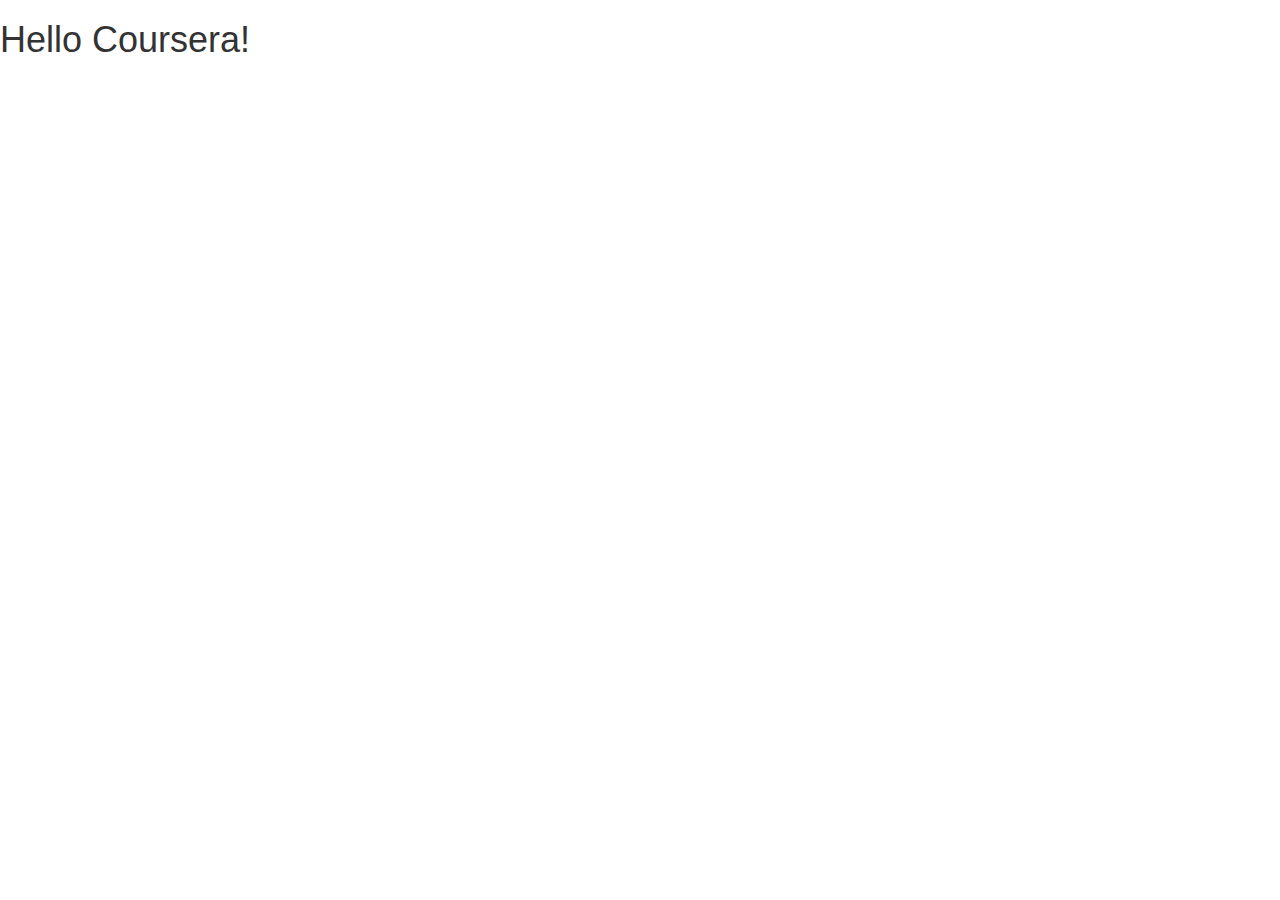
==== index.html @ ae152905 "Añadiendo estructura de tarea" ====
<!doctype html>
<html lang="en">
  <head>
    <meta charset="utf-8">
    <meta http-equiv="X-UA-Compatible" content="IE=edge">
    <meta name="viewport" content="width=device-width, initial-scale=1">

    <!-- HTML5 shim and Respond.js for IE8 support of HTML5 elements and media queries -->
    <!-- WARNING: Respond.js doesn't work if you view the page via file:// -->
    <!--[if lt IE 9]>
      <script src="https://oss.maxcdn.com/html5shiv/3.7.2/html5shiv.min.js"></script>
      <script src="https://oss.maxcdn.com/respond/1.4.2/respond.min.js"></script>
    <![endif]-->

    <title>Boostrap Starter Page</title>
    <link rel="stylesheet" href="css/bootstrap.min.css">
    <link rel="stylesheet" href="css/styles.css">
  </head>
<body>

  <h1>Hello Coursera!</h1>

  <!-- jQuery (Bootstrap JS plugins depend on it) -->
  <script src="js/jquery-1.11.3.min.js"></script>
  <script src="js/bootstrap.min.js"></script>
  <script src="js/script.js"></script>
</body>
</html>
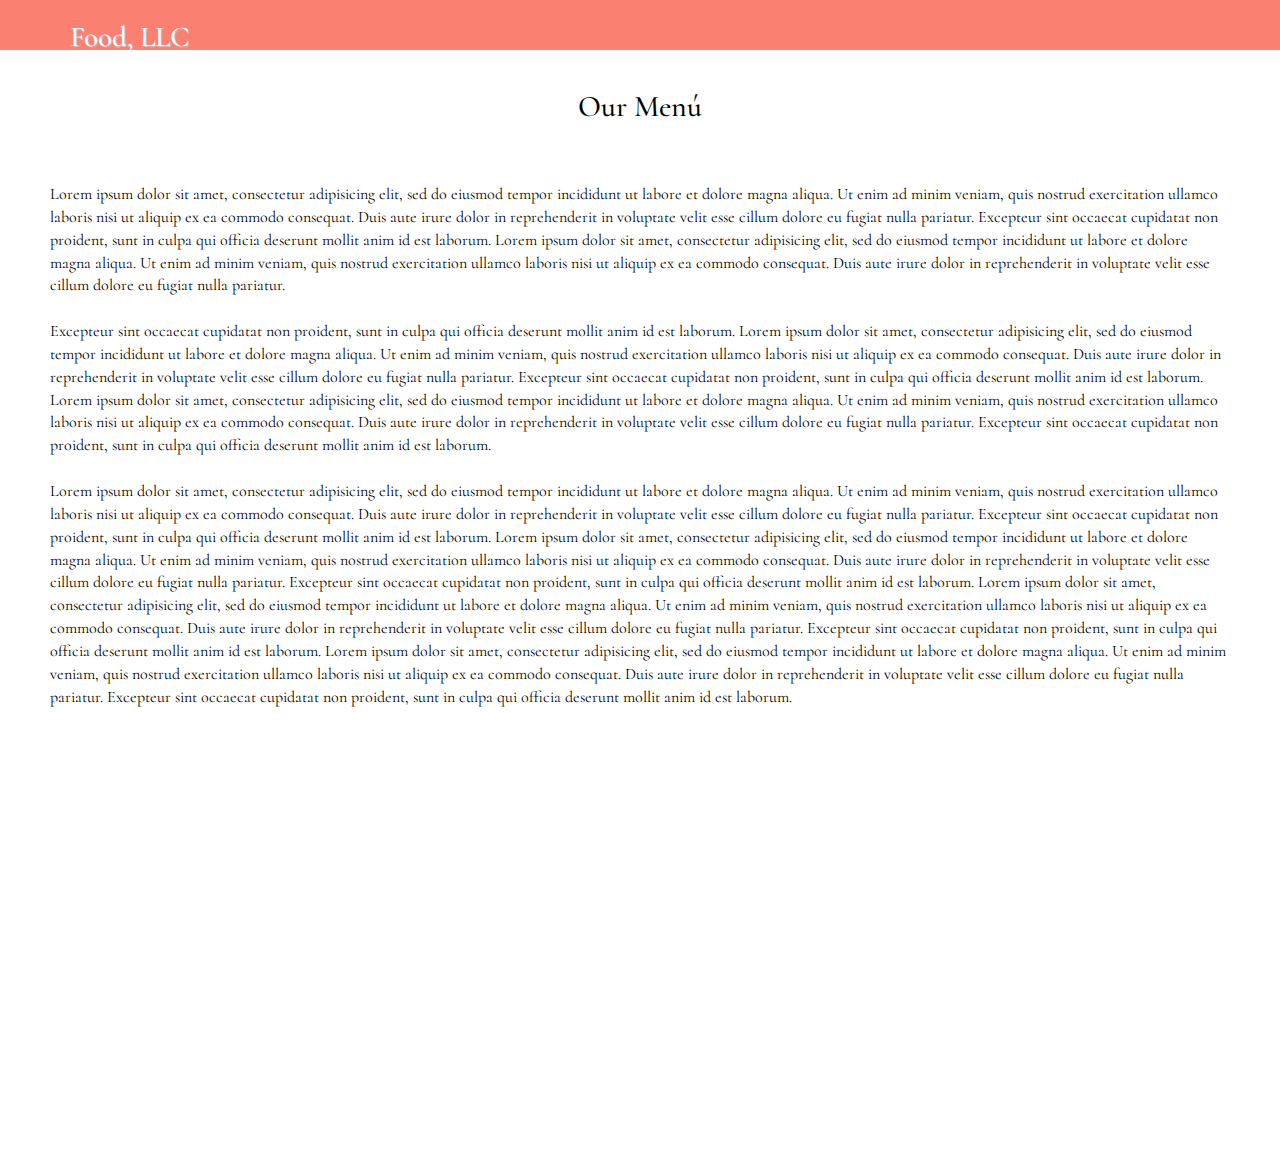
==== commit 234fedfa: "Añadiendo tarea finalizada." ====
--- a/index.html
+++ b/index.html
@@ -4,22 +4,103 @@
     <meta charset="utf-8">
     <meta http-equiv="X-UA-Compatible" content="IE=edge">
     <meta name="viewport" content="width=device-width, initial-scale=1">
-
-    <!-- HTML5 shim and Respond.js for IE8 support of HTML5 elements and media queries -->
-    <!-- WARNING: Respond.js doesn't work if you view the page via file:// -->
-    <!--[if lt IE 9]>
-      <script src="https://oss.maxcdn.com/html5shiv/3.7.2/html5shiv.min.js"></script>
-      <script src="https://oss.maxcdn.com/respond/1.4.2/respond.min.js"></script>
-    <![endif]-->
-
-    <title>Boostrap Starter Page</title>
+    <title>mod3-solution</title>
     <link rel="stylesheet" href="css/bootstrap.min.css">
     <link rel="stylesheet" href="css/styles.css">
+    <link href="https://fonts.googleapis.com/css?family=Cormorant" rel="stylesheet">
+
   </head>
 <body>
+   <header>
+    <nav id="header-nav" class="navbar navbar-default">
+      <div class="container">
+        <div class="navbar-header">
 
-  <h1>Hello Coursera!</h1>
+          <div class="navbar-brand pull-left">
+            <a href="index.html"><h1>Food, LLC</h1></a>
+          </div>
 
+          <button type="button" class="navbar-toggle collapsed" data-toggle="collapse" data-target="#collapsable-nav" aria-expanded="false">
+            <span class="sr-only">Toggle navigation</span>
+            <span class="icon-bar"></span>
+            <span class="icon-bar"></span>
+            <span class="icon-bar"></span>
+          </button>
+        </div>
+
+        <div id="collapsable-nav" class="collapse navbar-collapse">
+           <ul id="nav-list" class="nav navbar-nav navbar-right hidden-sm hidden-md hidden-lg">
+           <li>
+              <a>Chicken</a>
+            </li>
+            <li>
+              <a>Beef</a>
+            </li>
+            <li>
+              <a>Sushi</a>
+            </li>
+        
+          </ul><!-- #nav-list -->
+        </div><!-- .collapse .navbar-collapse -->
+      </div><!-- .container -->
+    </nav><!-- #header-nav -->
+  </header>
+ 
+   <div id="main-content" class="container col-xs-12">
+    <h2 class="text-center">Our Menú</h2> 
+    <p>Lorem ipsum dolor sit amet, consectetur adipisicing elit, sed do eiusmod
+    tempor incididunt ut labore et dolore magna aliqua. Ut enim ad minim veniam,
+    quis nostrud exercitation ullamco laboris nisi ut aliquip ex ea commodo
+    consequat. Duis aute irure dolor in reprehenderit in voluptate velit esse
+    cillum dolore eu fugiat nulla pariatur. Excepteur sint occaecat cupidatat non
+    proident, sunt in culpa qui officia deserunt mollit anim id est laborum.
+    Lorem ipsum dolor sit amet, consectetur adipisicing elit, sed do eiusmod
+    tempor incididunt ut labore et dolore magna aliqua. Ut enim ad minim veniam,
+    quis nostrud exercitation ullamco laboris nisi ut aliquip ex ea commodo
+    consequat. Duis aute irure dolor in reprehenderit in voluptate velit esse
+    cillum dolore eu fugiat nulla pariatur. <br><br>
+    Excepteur sint occaecat cupidatat non
+    proident, sunt in culpa qui officia deserunt mollit anim id est laborum.
+    Lorem ipsum dolor sit amet, consectetur adipisicing elit, sed do eiusmod
+    tempor incididunt ut labore et dolore magna aliqua. Ut enim ad minim veniam,
+    quis nostrud exercitation ullamco laboris nisi ut aliquip ex ea commodo
+    consequat. Duis aute irure dolor in reprehenderit in voluptate velit esse
+    cillum dolore eu fugiat nulla pariatur. Excepteur sint occaecat cupidatat non
+    proident, sunt in culpa qui officia deserunt mollit anim id est laborum.
+    Lorem ipsum dolor sit amet, consectetur adipisicing elit, sed do eiusmod
+    tempor incididunt ut labore et dolore magna aliqua. Ut enim ad minim veniam,
+    quis nostrud exercitation ullamco laboris nisi ut aliquip ex ea commodo
+    consequat. Duis aute irure dolor in reprehenderit in voluptate velit esse
+    cillum dolore eu fugiat nulla pariatur. Excepteur sint occaecat cupidatat non
+    proident, sunt in culpa qui officia deserunt mollit anim id est laborum.
+    <br><br>
+    Lorem ipsum dolor sit amet, consectetur adipisicing elit, sed do eiusmod
+    tempor incididunt ut labore et dolore magna aliqua. Ut enim ad minim veniam,
+    quis nostrud exercitation ullamco laboris nisi ut aliquip ex ea commodo
+    consequat. Duis aute irure dolor in reprehenderit in voluptate velit esse
+    cillum dolore eu fugiat nulla pariatur. Excepteur sint occaecat cupidatat non
+    proident, sunt in culpa qui officia deserunt mollit anim id est laborum.
+    Lorem ipsum dolor sit amet, consectetur adipisicing elit, sed do eiusmod
+    tempor incididunt ut labore et dolore magna aliqua. Ut enim ad minim veniam,
+    quis nostrud exercitation ullamco laboris nisi ut aliquip ex ea commodo
+    consequat. Duis aute irure dolor in reprehenderit in voluptate velit esse
+    cillum dolore eu fugiat nulla pariatur. Excepteur sint occaecat cupidatat non
+    proident, sunt in culpa qui officia deserunt mollit anim id est laborum.
+    Lorem ipsum dolor sit amet, consectetur adipisicing elit, sed do eiusmod
+    tempor incididunt ut labore et dolore magna aliqua. Ut enim ad minim veniam,
+    quis nostrud exercitation ullamco laboris nisi ut aliquip ex ea commodo
+    consequat. Duis aute irure dolor in reprehenderit in voluptate velit esse
+    cillum dolore eu fugiat nulla pariatur. Excepteur sint occaecat cupidatat non
+    proident, sunt in culpa qui officia deserunt mollit anim id est laborum.
+    Lorem ipsum dolor sit amet, consectetur adipisicing elit, sed do eiusmod
+    tempor incididunt ut labore et dolore magna aliqua. Ut enim ad minim veniam,
+    quis nostrud exercitation ullamco laboris nisi ut aliquip ex ea commodo
+    consequat. Duis aute irure dolor in reprehenderit in voluptate velit esse
+    cillum dolore eu fugiat nulla pariatur. Excepteur sint occaecat cupidatat non
+    proident, sunt in culpa qui officia deserunt mollit anim id est laborum.
+
+    </p>
+  </div>
   <!-- jQuery (Bootstrap JS plugins depend on it) -->
   <script src="js/jquery-1.11.3.min.js"></script>
   <script src="js/bootstrap.min.js"></script>
--- a/css/styles.css
+++ b/css/styles.css
@@ -0,0 +1,57 @@
+body {
+  font-size: 16px;
+  color: black;
+  font-family: 'Cormorant', serif;
+}
+
+#header-nav {
+	background-color: salmon;
+	border-radius: 0;
+	border: 0;
+	
+}
+.navbar-brand {
+  padding-top: 25px;
+}
+.navbar-brand h1{
+  color: white;
+  font-family: 'Cormorant', serif;
+  font-size: 1.6em;
+  text-shadow: 1px 1px 1px #BFC9CA;
+  margin-top: 0;
+  margin-bottom: 0;
+  line-height: .85;
+ }
+
+#nav-list {
+  margin-top: 10px;
+}
+#nav-list a {
+  color: white;
+  font-size: 1em;
+  text-align: center;
+}
+#nav-list a:hover {
+  background: #BFC9CA;
+  opacity: .5;
+  
+}
+.navbar-brand a:hover, .navbar-brand a:focus {
+  text-decoration: none;
+}
+.navbar-header button.navbar-toggle, .navbar-header .icon-bar {
+  border: 1px solid white;
+}
+.navbar-header button.navbar-toggle {
+  clear: left;
+  margin-top: -30px;
+}
+
+#main-content h2{
+	margin-bottom: 25px;
+}
+#main-content p{
+	height: 1000px;
+	padding: 35px;
+}
+
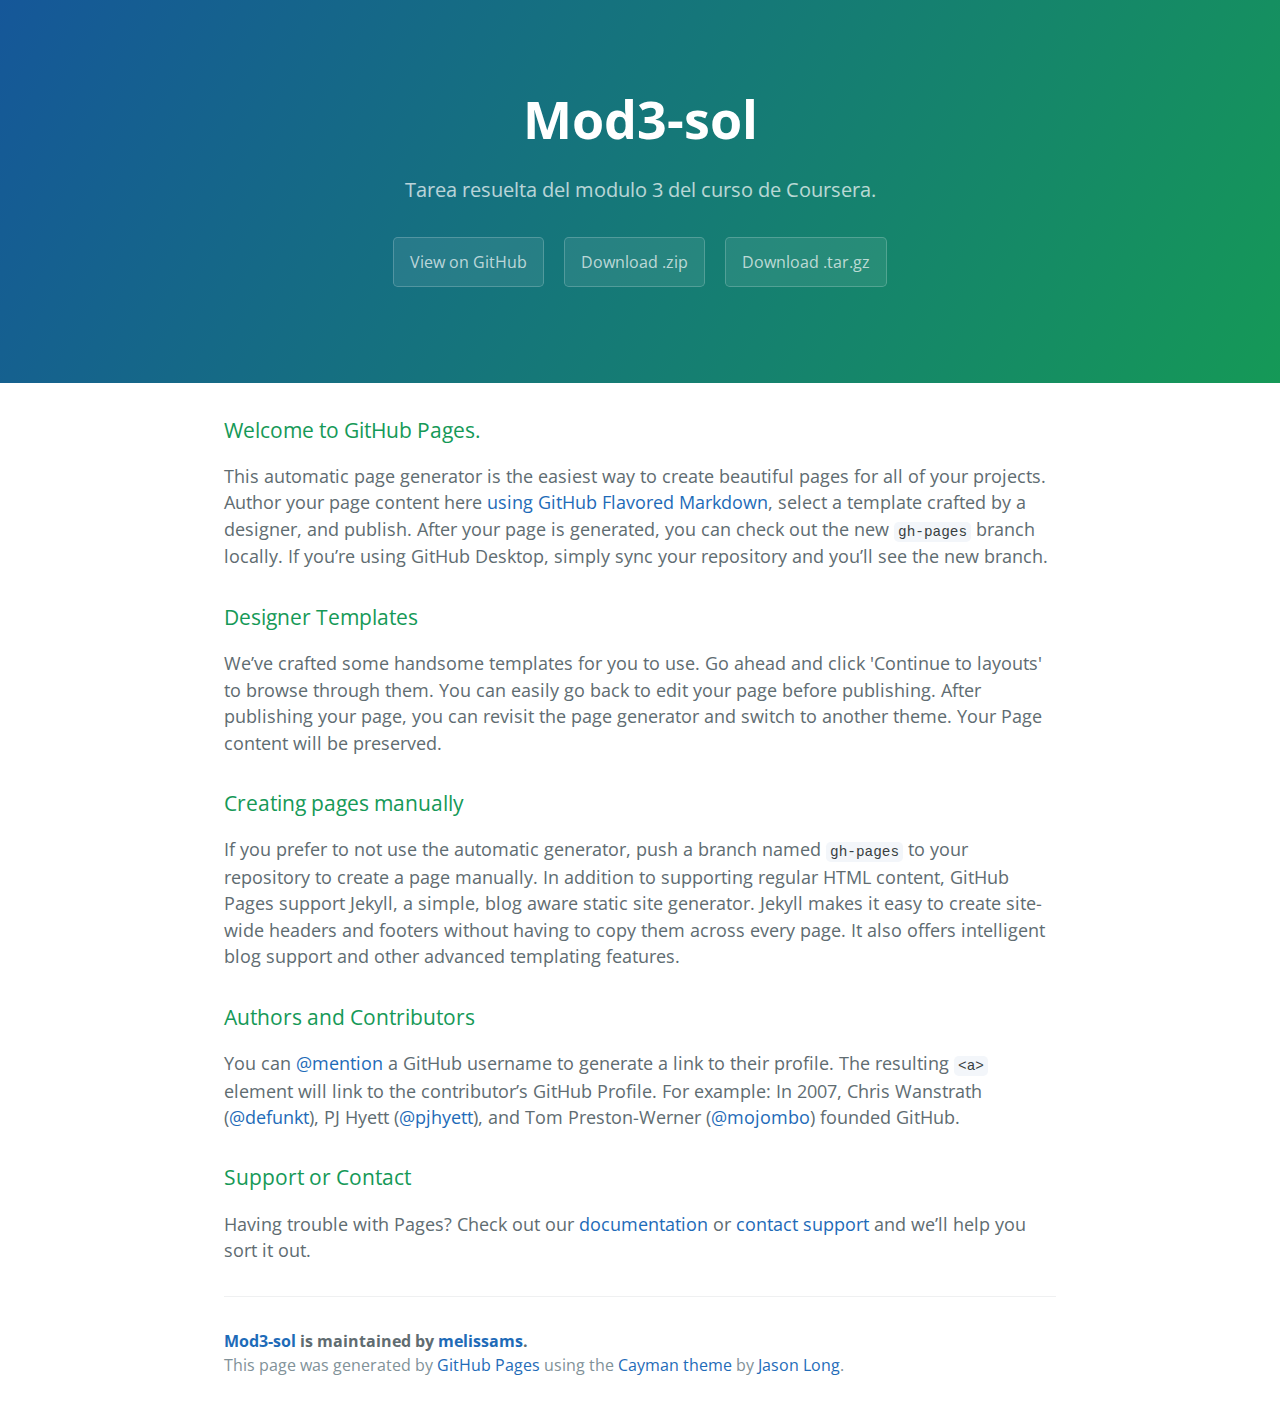
==== commit bd848faf: "Create gh-pages branch via GitHub" ====
--- a/index.html
+++ b/index.html
@@ -1,109 +1,57 @@
-<!doctype html>
-<html lang="en">
+<!DOCTYPE html>
+<html lang="en-us">
   <head>
-    <meta charset="utf-8">
-    <meta http-equiv="X-UA-Compatible" content="IE=edge">
+    <meta charset="UTF-8">
+    <title>Mod3-sol by melissams</title>
     <meta name="viewport" content="width=device-width, initial-scale=1">
-    <title>mod3-solution</title>
-    <link rel="stylesheet" href="css/bootstrap.min.css">
-    <link rel="stylesheet" href="css/styles.css">
-    <link href="https://fonts.googleapis.com/css?family=Cormorant" rel="stylesheet">
+    <link rel="stylesheet" type="text/css" href="stylesheets/normalize.css" media="screen">
+    <link href='https://fonts.googleapis.com/css?family=Open+Sans:400,700' rel='stylesheet' type='text/css'>
+    <link rel="stylesheet" type="text/css" href="stylesheets/stylesheet.css" media="screen">
+    <link rel="stylesheet" type="text/css" href="stylesheets/github-light.css" media="screen">
+  </head>
+  <body>
+    <section class="page-header">
+      <h1 class="project-name">Mod3-sol</h1>
+      <h2 class="project-tagline">Tarea resuelta del modulo 3 del curso de Coursera.</h2>
+      <a href="https://github.com/melissams/mod3-sol" class="btn">View on GitHub</a>
+      <a href="https://github.com/melissams/mod3-sol/zipball/master" class="btn">Download .zip</a>
+      <a href="https://github.com/melissams/mod3-sol/tarball/master" class="btn">Download .tar.gz</a>
+    </section>
 
-  </head>
-<body>
-   <header>
-    <nav id="header-nav" class="navbar navbar-default">
-      <div class="container">
-        <div class="navbar-header">
+    <section class="main-content">
+      <h3>
+<a id="welcome-to-github-pages" class="anchor" href="#welcome-to-github-pages" aria-hidden="true"><span aria-hidden="true" class="octicon octicon-link"></span></a>Welcome to GitHub Pages.</h3>
 
-          <div class="navbar-brand pull-left">
-            <a href="index.html"><h1>Food, LLC</h1></a>
-          </div>
+<p>This automatic page generator is the easiest way to create beautiful pages for all of your projects. Author your page content here <a href="https://guides.github.com/features/mastering-markdown/">using GitHub Flavored Markdown</a>, select a template crafted by a designer, and publish. After your page is generated, you can check out the new <code>gh-pages</code> branch locally. If you’re using GitHub Desktop, simply sync your repository and you’ll see the new branch.</p>
 
-          <button type="button" class="navbar-toggle collapsed" data-toggle="collapse" data-target="#collapsable-nav" aria-expanded="false">
-            <span class="sr-only">Toggle navigation</span>
-            <span class="icon-bar"></span>
-            <span class="icon-bar"></span>
-            <span class="icon-bar"></span>
-          </button>
-        </div>
+<h3>
+<a id="designer-templates" class="anchor" href="#designer-templates" aria-hidden="true"><span aria-hidden="true" class="octicon octicon-link"></span></a>Designer Templates</h3>
 
-        <div id="collapsable-nav" class="collapse navbar-collapse">
-           <ul id="nav-list" class="nav navbar-nav navbar-right hidden-sm hidden-md hidden-lg">
-           <li>
-              <a>Chicken</a>
-            </li>
-            <li>
-              <a>Beef</a>
-            </li>
-            <li>
-              <a>Sushi</a>
-            </li>
-        
-          </ul><!-- #nav-list -->
-        </div><!-- .collapse .navbar-collapse -->
-      </div><!-- .container -->
-    </nav><!-- #header-nav -->
-  </header>
- 
-   <div id="main-content" class="container col-xs-12">
-    <h2 class="text-center">Our Menú</h2> 
-    <p>Lorem ipsum dolor sit amet, consectetur adipisicing elit, sed do eiusmod
-    tempor incididunt ut labore et dolore magna aliqua. Ut enim ad minim veniam,
-    quis nostrud exercitation ullamco laboris nisi ut aliquip ex ea commodo
-    consequat. Duis aute irure dolor in reprehenderit in voluptate velit esse
-    cillum dolore eu fugiat nulla pariatur. Excepteur sint occaecat cupidatat non
-    proident, sunt in culpa qui officia deserunt mollit anim id est laborum.
-    Lorem ipsum dolor sit amet, consectetur adipisicing elit, sed do eiusmod
-    tempor incididunt ut labore et dolore magna aliqua. Ut enim ad minim veniam,
-    quis nostrud exercitation ullamco laboris nisi ut aliquip ex ea commodo
-    consequat. Duis aute irure dolor in reprehenderit in voluptate velit esse
-    cillum dolore eu fugiat nulla pariatur. <br><br>
-    Excepteur sint occaecat cupidatat non
-    proident, sunt in culpa qui officia deserunt mollit anim id est laborum.
-    Lorem ipsum dolor sit amet, consectetur adipisicing elit, sed do eiusmod
-    tempor incididunt ut labore et dolore magna aliqua. Ut enim ad minim veniam,
-    quis nostrud exercitation ullamco laboris nisi ut aliquip ex ea commodo
-    consequat. Duis aute irure dolor in reprehenderit in voluptate velit esse
-    cillum dolore eu fugiat nulla pariatur. Excepteur sint occaecat cupidatat non
-    proident, sunt in culpa qui officia deserunt mollit anim id est laborum.
-    Lorem ipsum dolor sit amet, consectetur adipisicing elit, sed do eiusmod
-    tempor incididunt ut labore et dolore magna aliqua. Ut enim ad minim veniam,
-    quis nostrud exercitation ullamco laboris nisi ut aliquip ex ea commodo
-    consequat. Duis aute irure dolor in reprehenderit in voluptate velit esse
-    cillum dolore eu fugiat nulla pariatur. Excepteur sint occaecat cupidatat non
-    proident, sunt in culpa qui officia deserunt mollit anim id est laborum.
-    <br><br>
-    Lorem ipsum dolor sit amet, consectetur adipisicing elit, sed do eiusmod
-    tempor incididunt ut labore et dolore magna aliqua. Ut enim ad minim veniam,
-    quis nostrud exercitation ullamco laboris nisi ut aliquip ex ea commodo
-    consequat. Duis aute irure dolor in reprehenderit in voluptate velit esse
-    cillum dolore eu fugiat nulla pariatur. Excepteur sint occaecat cupidatat non
-    proident, sunt in culpa qui officia deserunt mollit anim id est laborum.
-    Lorem ipsum dolor sit amet, consectetur adipisicing elit, sed do eiusmod
-    tempor incididunt ut labore et dolore magna aliqua. Ut enim ad minim veniam,
-    quis nostrud exercitation ullamco laboris nisi ut aliquip ex ea commodo
-    consequat. Duis aute irure dolor in reprehenderit in voluptate velit esse
-    cillum dolore eu fugiat nulla pariatur. Excepteur sint occaecat cupidatat non
-    proident, sunt in culpa qui officia deserunt mollit anim id est laborum.
-    Lorem ipsum dolor sit amet, consectetur adipisicing elit, sed do eiusmod
-    tempor incididunt ut labore et dolore magna aliqua. Ut enim ad minim veniam,
-    quis nostrud exercitation ullamco laboris nisi ut aliquip ex ea commodo
-    consequat. Duis aute irure dolor in reprehenderit in voluptate velit esse
-    cillum dolore eu fugiat nulla pariatur. Excepteur sint occaecat cupidatat non
-    proident, sunt in culpa qui officia deserunt mollit anim id est laborum.
-    Lorem ipsum dolor sit amet, consectetur adipisicing elit, sed do eiusmod
-    tempor incididunt ut labore et dolore magna aliqua. Ut enim ad minim veniam,
-    quis nostrud exercitation ullamco laboris nisi ut aliquip ex ea commodo
-    consequat. Duis aute irure dolor in reprehenderit in voluptate velit esse
-    cillum dolore eu fugiat nulla pariatur. Excepteur sint occaecat cupidatat non
-    proident, sunt in culpa qui officia deserunt mollit anim id est laborum.
+<p>We’ve crafted some handsome templates for you to use. Go ahead and click 'Continue to layouts' to browse through them. You can easily go back to edit your page before publishing. After publishing your page, you can revisit the page generator and switch to another theme. Your Page content will be preserved.</p>
 
-    </p>
-  </div>
-  <!-- jQuery (Bootstrap JS plugins depend on it) -->
-  <script src="js/jquery-1.11.3.min.js"></script>
-  <script src="js/bootstrap.min.js"></script>
-  <script src="js/script.js"></script>
-</body>
+<h3>
+<a id="creating-pages-manually" class="anchor" href="#creating-pages-manually" aria-hidden="true"><span aria-hidden="true" class="octicon octicon-link"></span></a>Creating pages manually</h3>
+
+<p>If you prefer to not use the automatic generator, push a branch named <code>gh-pages</code> to your repository to create a page manually. In addition to supporting regular HTML content, GitHub Pages support Jekyll, a simple, blog aware static site generator. Jekyll makes it easy to create site-wide headers and footers without having to copy them across every page. It also offers intelligent blog support and other advanced templating features.</p>
+
+<h3>
+<a id="authors-and-contributors" class="anchor" href="#authors-and-contributors" aria-hidden="true"><span aria-hidden="true" class="octicon octicon-link"></span></a>Authors and Contributors</h3>
+
+<p>You can <a href="https://help.github.com/articles/basic-writing-and-formatting-syntax/#mentioning-users-and-teams" class="user-mention">@mention</a> a GitHub username to generate a link to their profile. The resulting <code>&lt;a&gt;</code> element will link to the contributor’s GitHub Profile. For example: In 2007, Chris Wanstrath (<a href="https://github.com/defunkt" class="user-mention">@defunkt</a>), PJ Hyett (<a href="https://github.com/pjhyett" class="user-mention">@pjhyett</a>), and Tom Preston-Werner (<a href="https://github.com/mojombo" class="user-mention">@mojombo</a>) founded GitHub.</p>
+
+<h3>
+<a id="support-or-contact" class="anchor" href="#support-or-contact" aria-hidden="true"><span aria-hidden="true" class="octicon octicon-link"></span></a>Support or Contact</h3>
+
+<p>Having trouble with Pages? Check out our <a href="https://help.github.com/pages">documentation</a> or <a href="https://github.com/contact">contact support</a> and we’ll help you sort it out.</p>
+
+      <footer class="site-footer">
+        <span class="site-footer-owner"><a href="https://github.com/melissams/mod3-sol">Mod3-sol</a> is maintained by <a href="https://github.com/melissams">melissams</a>.</span>
+
+        <span class="site-footer-credits">This page was generated by <a href="https://pages.github.com">GitHub Pages</a> using the <a href="https://github.com/jasonlong/cayman-theme">Cayman theme</a> by <a href="https://twitter.com/jasonlong">Jason Long</a>.</span>
+      </footer>
+
+    </section>
+
+  
+  </body>
 </html>
--- a/stylesheets/stylesheet.css
+++ b/stylesheets/stylesheet.css
@@ -0,0 +1,245 @@
+* {
+  box-sizing: border-box; }
+
+body {
+  padding: 0;
+  margin: 0;
+  font-family: "Open Sans", "Helvetica Neue", Helvetica, Arial, sans-serif;
+  font-size: 16px;
+  line-height: 1.5;
+  color: #606c71; }
+
+a {
+  color: #1e6bb8;
+  text-decoration: none; }
+  a:hover {
+    text-decoration: underline; }
+
+.btn {
+  display: inline-block;
+  margin-bottom: 1rem;
+  color: rgba(255, 255, 255, 0.7);
+  background-color: rgba(255, 255, 255, 0.08);
+  border-color: rgba(255, 255, 255, 0.2);
+  border-style: solid;
+  border-width: 1px;
+  border-radius: 0.3rem;
+  transition: color 0.2s, background-color 0.2s, border-color 0.2s; }
+  .btn + .btn {
+    margin-left: 1rem; }
+
+.btn:hover {
+  color: rgba(255, 255, 255, 0.8);
+  text-decoration: none;
+  background-color: rgba(255, 255, 255, 0.2);
+  border-color: rgba(255, 255, 255, 0.3); }
+
+@media screen and (min-width: 64em) {
+  .btn {
+    padding: 0.75rem 1rem; } }
+
+@media screen and (min-width: 42em) and (max-width: 64em) {
+  .btn {
+    padding: 0.6rem 0.9rem;
+    font-size: 0.9rem; } }
+
+@media screen and (max-width: 42em) {
+  .btn {
+    display: block;
+    width: 100%;
+    padding: 0.75rem;
+    font-size: 0.9rem; }
+    .btn + .btn {
+      margin-top: 1rem;
+      margin-left: 0; } }
+
+.page-header {
+  color: #fff;
+  text-align: center;
+  background-color: #159957;
+  background-image: linear-gradient(120deg, #155799, #159957); }
+
+@media screen and (min-width: 64em) {
+  .page-header {
+    padding: 5rem 6rem; } }
+
+@media screen and (min-width: 42em) and (max-width: 64em) {
+  .page-header {
+    padding: 3rem 4rem; } }
+
+@media screen and (max-width: 42em) {
+  .page-header {
+    padding: 2rem 1rem; } }
+
+.project-name {
+  margin-top: 0;
+  margin-bottom: 0.1rem; }
+
+@media screen and (min-width: 64em) {
+  .project-name {
+    font-size: 3.25rem; } }
+
+@media screen and (min-width: 42em) and (max-width: 64em) {
+  .project-name {
+    font-size: 2.25rem; } }
+
+@media screen and (max-width: 42em) {
+  .project-name {
+    font-size: 1.75rem; } }
+
+.project-tagline {
+  margin-bottom: 2rem;
+  font-weight: normal;
+  opacity: 0.7; }
+
+@media screen and (min-width: 64em) {
+  .project-tagline {
+    font-size: 1.25rem; } }
+
+@media screen and (min-width: 42em) and (max-width: 64em) {
+  .project-tagline {
+    font-size: 1.15rem; } }
+
+@media screen and (max-width: 42em) {
+  .project-tagline {
+    font-size: 1rem; } }
+
+.main-content :first-child {
+  margin-top: 0; }
+.main-content img {
+  max-width: 100%; }
+.main-content h1, .main-content h2, .main-content h3, .main-content h4, .main-content h5, .main-content h6 {
+  margin-top: 2rem;
+  margin-bottom: 1rem;
+  font-weight: normal;
+  color: #159957; }
+.main-content p {
+  margin-bottom: 1em; }
+.main-content code {
+  padding: 2px 4px;
+  font-family: Consolas, "Liberation Mono", Menlo, Courier, monospace;
+  font-size: 0.9rem;
+  color: #383e41;
+  background-color: #f3f6fa;
+  border-radius: 0.3rem; }
+.main-content pre {
+  padding: 0.8rem;
+  margin-top: 0;
+  margin-bottom: 1rem;
+  font: 1rem Consolas, "Liberation Mono", Menlo, Courier, monospace;
+  color: #567482;
+  word-wrap: normal;
+  background-color: #f3f6fa;
+  border: solid 1px #dce6f0;
+  border-radius: 0.3rem; }
+  .main-content pre > code {
+    padding: 0;
+    margin: 0;
+    font-size: 0.9rem;
+    color: #567482;
+    word-break: normal;
+    white-space: pre;
+    background: transparent;
+    border: 0; }
+.main-content .highlight {
+  margin-bottom: 1rem; }
+  .main-content .highlight pre {
+    margin-bottom: 0;
+    word-break: normal; }
+.main-content .highlight pre, .main-content pre {
+  padding: 0.8rem;
+  overflow: auto;
+  font-size: 0.9rem;
+  line-height: 1.45;
+  border-radius: 0.3rem; }
+.main-content pre code, .main-content pre tt {
+  display: inline;
+  max-width: initial;
+  padding: 0;
+  margin: 0;
+  overflow: initial;
+  line-height: inherit;
+  word-wrap: normal;
+  background-color: transparent;
+  border: 0; }
+  .main-content pre code:before, .main-content pre code:after, .main-content pre tt:before, .main-content pre tt:after {
+    content: normal; }
+.main-content ul, .main-content ol {
+  margin-top: 0; }
+.main-content blockquote {
+  padding: 0 1rem;
+  margin-left: 0;
+  color: #819198;
+  border-left: 0.3rem solid #dce6f0; }
+  .main-content blockquote > :first-child {
+    margin-top: 0; }
+  .main-content blockquote > :last-child {
+    margin-bottom: 0; }
+.main-content table {
+  display: block;
+  width: 100%;
+  overflow: auto;
+  word-break: normal;
+  word-break: keep-all; }
+  .main-content table th {
+    font-weight: bold; }
+  .main-content table th, .main-content table td {
+    padding: 0.5rem 1rem;
+    border: 1px solid #e9ebec; }
+.main-content dl {
+  padding: 0; }
+  .main-content dl dt {
+    padding: 0;
+    margin-top: 1rem;
+    font-size: 1rem;
+    font-weight: bold; }
+  .main-content dl dd {
+    padding: 0;
+    margin-bottom: 1rem; }
+.main-content hr {
+  height: 2px;
+  padding: 0;
+  margin: 1rem 0;
+  background-color: #eff0f1;
+  border: 0; }
+
+@media screen and (min-width: 64em) {
+  .main-content {
+    max-width: 64rem;
+    padding: 2rem 6rem;
+    margin: 0 auto;
+    font-size: 1.1rem; } }
+
+@media screen and (min-width: 42em) and (max-width: 64em) {
+  .main-content {
+    padding: 2rem 4rem;
+    font-size: 1.1rem; } }
+
+@media screen and (max-width: 42em) {
+  .main-content {
+    padding: 2rem 1rem;
+    font-size: 1rem; } }
+
+.site-footer {
+  padding-top: 2rem;
+  margin-top: 2rem;
+  border-top: solid 1px #eff0f1; }
+
+.site-footer-owner {
+  display: block;
+  font-weight: bold; }
+
+.site-footer-credits {
+  color: #819198; }
+
+@media screen and (min-width: 64em) {
+  .site-footer {
+    font-size: 1rem; } }
+
+@media screen and (min-width: 42em) and (max-width: 64em) {
+  .site-footer {
+    font-size: 1rem; } }
+
+@media screen and (max-width: 42em) {
+  .site-footer {
+    font-size: 0.9rem; } }
--- a/stylesheets/github-light.css
+++ b/stylesheets/github-light.css
@@ -0,0 +1,124 @@
+/*
+The MIT License (MIT)
+
+Copyright (c) 2016 GitHub, Inc.
+
+Permission is hereby granted, free of charge, to any person obtaining a copy
+of this software and associated documentation files (the "Software"), to deal
+in the Software without restriction, including without limitation the rights
+to use, copy, modify, merge, publish, distribute, sublicense, and/or sell
+copies of the Software, and to permit persons to whom the Software is
+furnished to do so, subject to the following conditions:
+
+The above copyright notice and this permission notice shall be included in all
+copies or substantial portions of the Software.
+
+THE SOFTWARE IS PROVIDED "AS IS", WITHOUT WARRANTY OF ANY KIND, EXPRESS OR
+IMPLIED, INCLUDING BUT NOT LIMITED TO THE WARRANTIES OF MERCHANTABILITY,
+FITNESS FOR A PARTICULAR PURPOSE AND NONINFRINGEMENT. IN NO EVENT SHALL THE
+AUTHORS OR COPYRIGHT HOLDERS BE LIABLE FOR ANY CLAIM, DAMAGES OR OTHER
+LIABILITY, WHETHER IN AN ACTION OF CONTRACT, TORT OR OTHERWISE, ARISING FROM,
+OUT OF OR IN CONNECTION WITH THE SOFTWARE OR THE USE OR OTHER DEALINGS IN THE
+SOFTWARE.
+
+*/
+
+.pl-c /* comment */ {
+  color: #969896;
+}
+
+.pl-c1 /* constant, variable.other.constant, support, meta.property-name, support.constant, support.variable, meta.module-reference, markup.raw, meta.diff.header */,
+.pl-s .pl-v /* string variable */ {
+  color: #0086b3;
+}
+
+.pl-e /* entity */,
+.pl-en /* entity.name */ {
+  color: #795da3;
+}
+
+.pl-smi /* variable.parameter.function, storage.modifier.package, storage.modifier.import, storage.type.java, variable.other */,
+.pl-s .pl-s1 /* string source */ {
+  color: #333;
+}
+
+.pl-ent /* entity.name.tag */ {
+  color: #63a35c;
+}
+
+.pl-k /* keyword, storage, storage.type */ {
+  color: #a71d5d;
+}
+
+.pl-s /* string */,
+.pl-pds /* punctuation.definition.string, string.regexp.character-class */,
+.pl-s .pl-pse .pl-s1 /* string punctuation.section.embedded source */,
+.pl-sr /* string.regexp */,
+.pl-sr .pl-cce /* string.regexp constant.character.escape */,
+.pl-sr .pl-sre /* string.regexp source.ruby.embedded */,
+.pl-sr .pl-sra /* string.regexp string.regexp.arbitrary-repitition */ {
+  color: #183691;
+}
+
+.pl-v /* variable */ {
+  color: #ed6a43;
+}
+
+.pl-id /* invalid.deprecated */ {
+  color: #b52a1d;
+}
+
+.pl-ii /* invalid.illegal */ {
+  color: #f8f8f8;
+  background-color: #b52a1d;
+}
+
+.pl-sr .pl-cce /* string.regexp constant.character.escape */ {
+  font-weight: bold;
+  color: #63a35c;
+}
+
+.pl-ml /* markup.list */ {
+  color: #693a17;
+}
+
+.pl-mh /* markup.heading */,
+.pl-mh .pl-en /* markup.heading entity.name */,
+.pl-ms /* meta.separator */ {
+  font-weight: bold;
+  color: #1d3e81;
+}
+
+.pl-mq /* markup.quote */ {
+  color: #008080;
+}
+
+.pl-mi /* markup.italic */ {
+  font-style: italic;
+  color: #333;
+}
+
+.pl-mb /* markup.bold */ {
+  font-weight: bold;
+  color: #333;
+}
+
+.pl-md /* markup.deleted, meta.diff.header.from-file */ {
+  color: #bd2c00;
+  background-color: #ffecec;
+}
+
+.pl-mi1 /* markup.inserted, meta.diff.header.to-file */ {
+  color: #55a532;
+  background-color: #eaffea;
+}
+
+.pl-mdr /* meta.diff.range */ {
+  font-weight: bold;
+  color: #795da3;
+}
+
+.pl-mo /* meta.output */ {
+  color: #1d3e81;
+}
+
